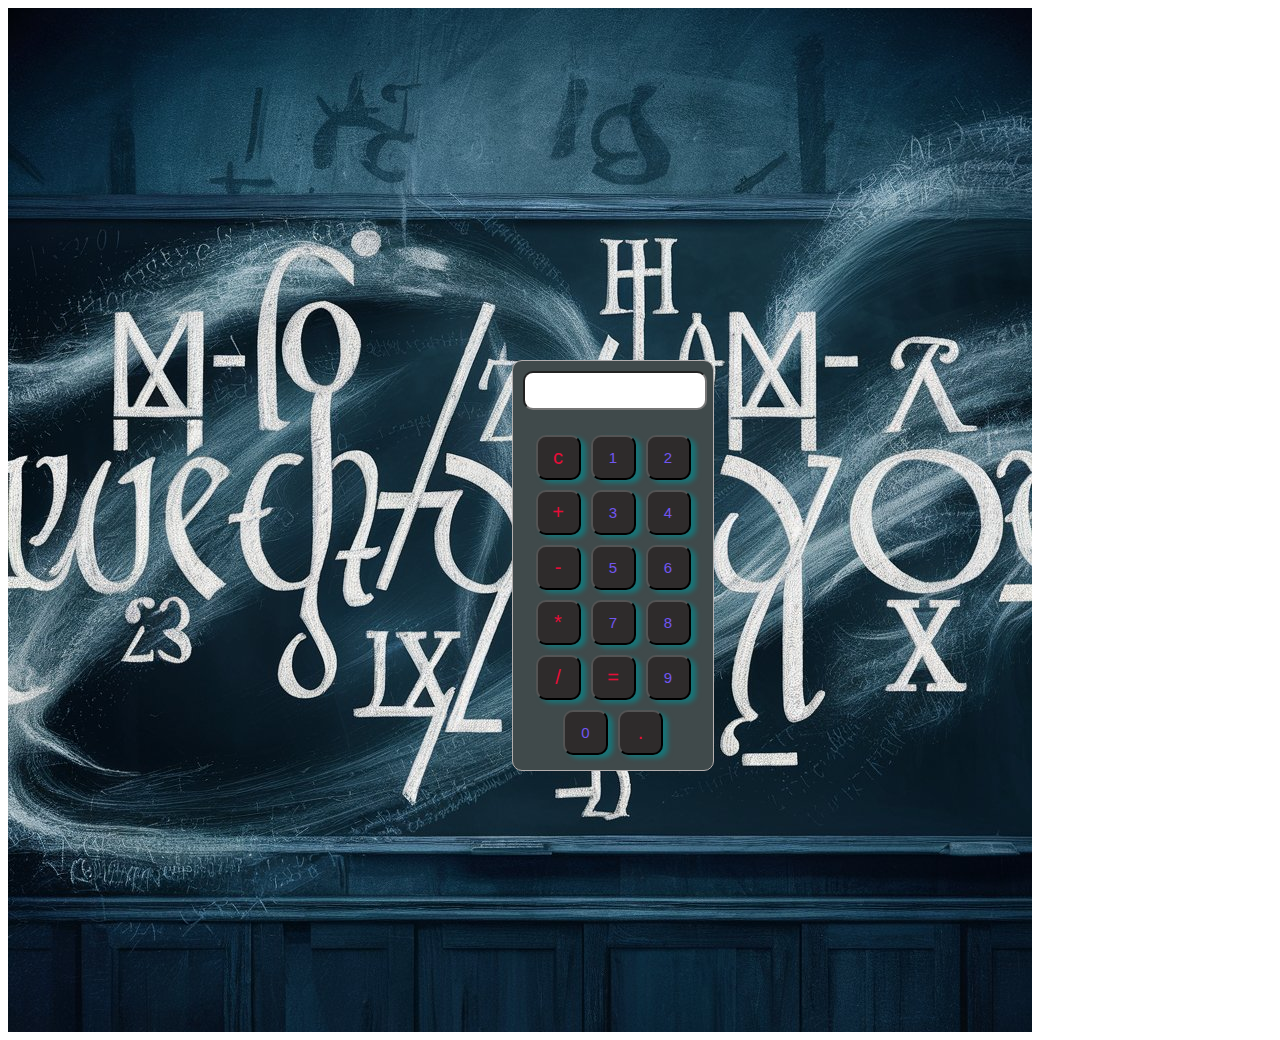
==== index.html @ 0a041974 "Update and rename calculator.html to index.html" ====
<!DOCTYPE html>
<html lang="en">
<head>
    <meta charset="UTF-8">
    <meta name="viewport" content="width=device-width, initial-scale=1.0">
    <title>Calculator</title>
    <link rel="stylesheet" href="calculator.css">
</head>
<body>
    <div class="background">
        
    <div id="container">
        <div class="input_container">
        <input type="text" id="display" readonly>
    </div>
    <div class="button_container">
        <button class="button_c"onclick="currentDisplay ='';
       document.querySelector('#display').value =currentDisplay;" >c</button>
        <button class="button" onclick="currentDisplay = currentDisplay + '1';
       document.querySelector('#display').value =currentDisplay;">1</button>
        <button class="button" onclick="currentDisplay = currentDisplay + '2';
       document.querySelector('#display').value =currentDisplay;">2</button>
        <button class="button_c"onclick="currentDisplay = currentDisplay + '+';
       document.querySelector('#display').value =currentDisplay;" >+</button>
        <button class="button" onclick="currentDisplay = currentDisplay + '3';
       document.querySelector('#display').value =currentDisplay;">3</button>
        <button class="button" onclick="currentDisplay = currentDisplay + '4';
       document.querySelector('#display').value =currentDisplay;">4</button>
        <button class="button_c"onclick="currentDisplay = currentDisplay + '-';
       document.querySelector('#display').value =currentDisplay;" >-</button>
        <button class="button" onclick="currentDisplay = currentDisplay + '5';
       document.querySelector('#display').value =currentDisplay;">5</button>
        <button class="button" onclick="currentDisplay = currentDisplay + '6';
       document.querySelector('#display').value =currentDisplay;">6</button>
        <button class="button_c" onclick="currentDisplay = currentDisplay + '*';
       document.querySelector('#display').value =currentDisplay;">*</button>
        <button class="button"onclick="currentDisplay = currentDisplay + '7';
       document.querySelector('#display').value =currentDisplay;" >7</button>
        <button class="button"onclick="currentDisplay = currentDisplay + '8';
       document.querySelector('#display').value =currentDisplay;" >8</button>
        <button class="button_c" onclick="currentDisplay = currentDisplay + '/';
       document.querySelector('#display').value =currentDisplay;">/</button>
        <button class="button_c" onclick="
        let result = eval(currentDisplay); 
        currentDisplay = result;
       document.querySelector('#display').value =currentDisplay;">=</button>
        <button class="button" onclick="currentDisplay = currentDisplay + '9';
       document.querySelector('#display').value =currentDisplay;">9</button>
        <button class="button" onclick="currentDisplay = currentDisplay + '0';
       document.querySelector('#display').value =currentDisplay;">0</button>
        <button class="button_c"onclick="currentDisplay = currentDisplay + '.';
       document.querySelector('#display').value =currentDisplay;" >.</button>
    </div>
    </div>
</div>
    <script>
        let currentDisplay ='';
        document.querySelector('#display').value =currentDisplay;
    </script>
</body>
</html>
---- calculator.css ----
#container {
    width: 200px;
    border-radius: 10px;
    background-color: rgb(64, 74, 75);
    border: 1px solid rgb(180, 175, 175);
    position: absolute;
    left: 40%;
    top: 40%;
}
#display {
    margin: 10px;
    width: 80%;
    border-radius: 10px;
    padding: 10px;
    
}
.button {
    width: 45px;
    height: 45px;
    border-radius: 10px;
    font-size: 15px;
    margin: 5px;
    background-color: rgb(46, 43, 43);
    color: rgb(114, 86, 240);
    box-shadow: 5px 3px 5px rgba(5, 135, 139, .7);
    
}
.button_container {
    display: flex;
    justify-content: center;
    margin: 10px;
    flex-wrap: wrap;
}
.button_c {
    color: rgb(231, 13, 57);
    width: 45px;
    height: 45px;
    border-radius: 10px;
    font-size: 20px;
    margin: 5px;
    background-color: rgb(46, 43, 43);
    box-shadow: 5px 3px 5px rgba(5, 135, 139, .7);
    
}
.background {
    height: 1024px;
    width: 100%;
    background-image: url(background\ img.jpeg);
    background-size: contain;
    background-repeat: no-repeat;
    
    
}
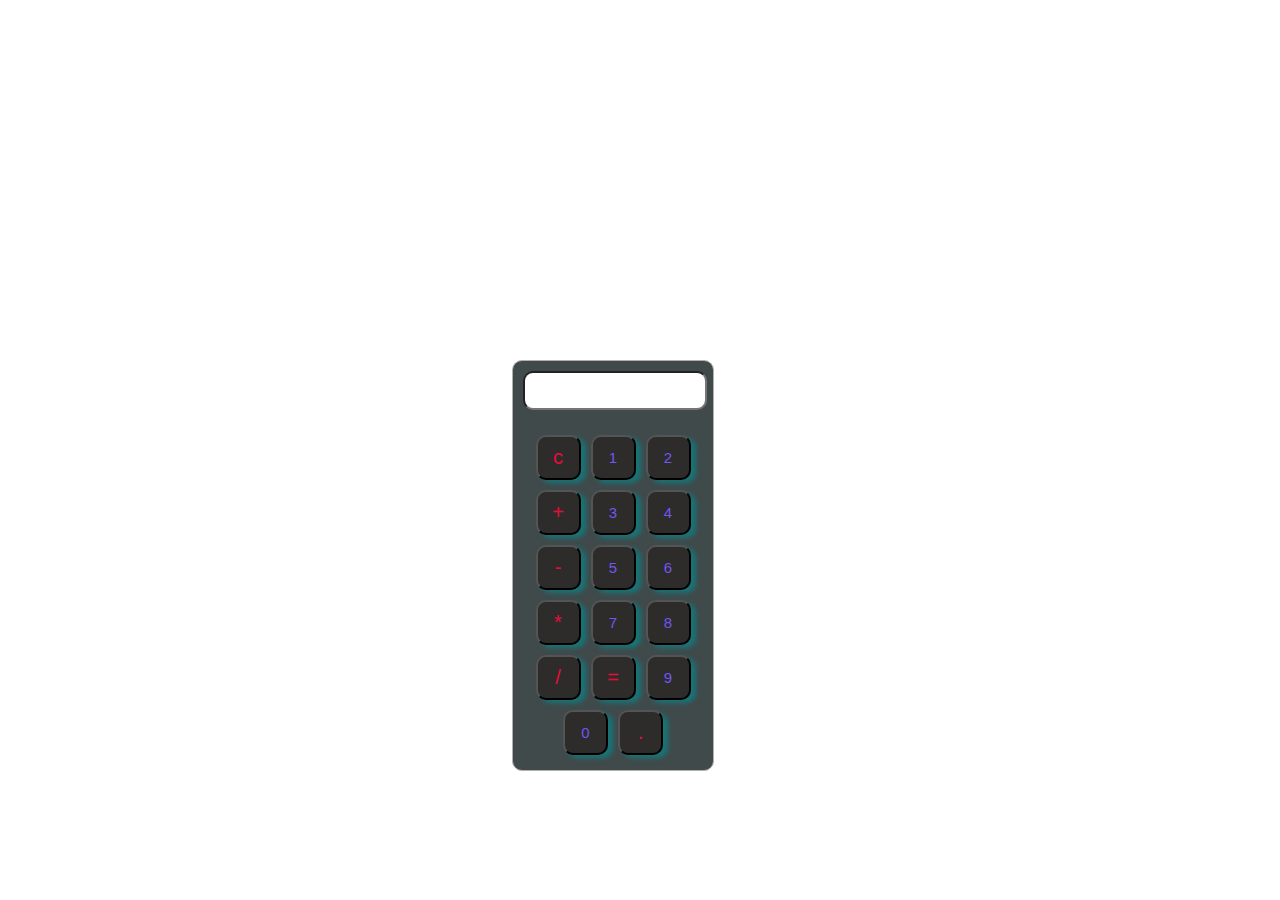
==== commit 6444b9cc: "Update index.html" ====
--- a/index.html
+++ b/index.html
@@ -7,8 +7,6 @@
     <link rel="stylesheet" href="calculator.css">
 </head>
 <body>
-    <div class="background">
-        
     <div id="container">
         <div class="input_container">
         <input type="text" id="display" readonly>
@@ -52,8 +50,7 @@
        document.querySelector('#display').value =currentDisplay;" >.</button>
     </div>
     </div>
-</div>
-    <script>
+<script>
         let currentDisplay ='';
         document.querySelector('#display').value =currentDisplay;
     </script>
